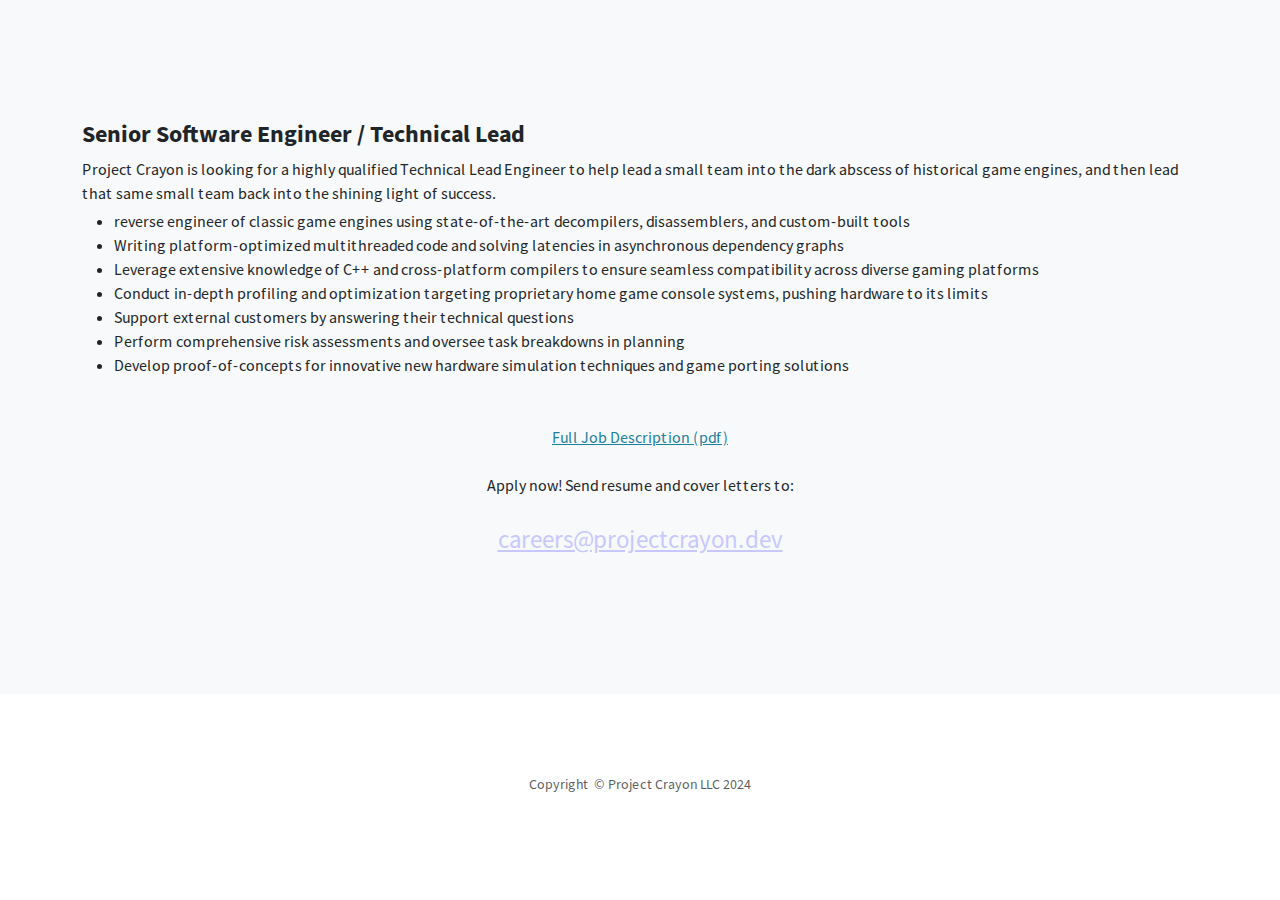
==== jobs/index.html @ 2d990f87 "added job listing for Senior Engineering Lead" ====
<!DOCTYPE html>
<html data-bs-theme="light" lang="en">

<head>
    <meta charset="utf-8">
    <meta name="viewport" content="width=device-width, initial-scale=1.0, shrink-to-fit=no">
    <title>Job Openings at Project Crayon</title>
    <link rel="stylesheet" href="/assets/bootstrap/css/bootstrap.min.css">
    <link rel="stylesheet" href="/assets/bootstrap/css/bootstrap-icons.min.css">
    <link rel="stylesheet" href="/assets/css/Source%20Sans%20Pro.css">
    <link rel="stylesheet" href="/assets/fonts/font-awesome.min.css">
    <link rel="stylesheet" href="/assets/fonts/ionicons.min.css">
    <link rel="stylesheet" href="/assets/fonts/simple-line-icons.min.css">
    <link rel="stylesheet" href="/assets/css/bs-theme-overrides.css">
    <link rel="stylesheet" href="/assets/css/aos-3.0.0.css" />
</head>

<body id="page-top">
    <section id="Lead Engineer" class="content-section bg-light ">
        <div class="container">
            <div class="content-section-heading">
                <h4 class="mb-2">Senior Software Engineer / Technical Lead</h2>
                <p class="mb-1">
                    Project Crayon is looking for a highly qualified Technical Lead Engineer to help lead a small team into the dark abscess of historical game engines, and then lead that same small team back into the shining light of success.
                </p>
            <ul class="mb-5">
<li>reverse engineer of classic game engines using state-of-the-art decompilers, disassemblers, and custom-built tools</li>
<li>Writing platform-optimized multithreaded code and solving latencies in asynchronous dependency graphs</li>
<li>Leverage extensive knowledge of C++ and cross-platform compilers to ensure seamless compatibility across diverse gaming platforms</li>
<li>Conduct in-depth profiling and optimization targeting proprietary home game console systems, pushing hardware to its limits</li>
<li>Support external customers by answering their technical questions</li>
<li>Perform comprehensive risk assessments and oversee task breakdowns in planning</li>
<li>Develop proof-of-concepts for innovative new hardware simulation techniques and game porting solutions</li>
</ul>
                <p class="text-center">
                    <a href="Senior_Software_Engineering_Lead_2024_08_29.pdf">Full Job Description (pdf)</a>
                    <br><br>Apply now! Send resume and cover letters to:<br><br>
                    <a href="mailto:careers@projectcrayon.dev" style="font-size: 25px; color: rgb(200,200,255);"><span>careers@projectcrayon.dev</span></a>
                </p>
            </div>
        </div>
    </section>

    <footer class="footer text-center">
        <div class="container">
            <p class="text-muted mb-0 small">Copyright &nbsp;© Project Crayon LLC 2024</p>
        </div><a class="scroll-to-top rounded" href="#page-top"><i class="fa fa-angle-up"></i></a>
    </footer>
    <script src="/assets/bootstrap/js/bootstrap.min.js"></script>
    <script src="/assets/js/aos-3.0.0.js"></script>
    <script>
        AOS.init({once: true});
    </script>
    <script src="/assets/js/stylish-portfolio.js"></script>
</body>
</html>
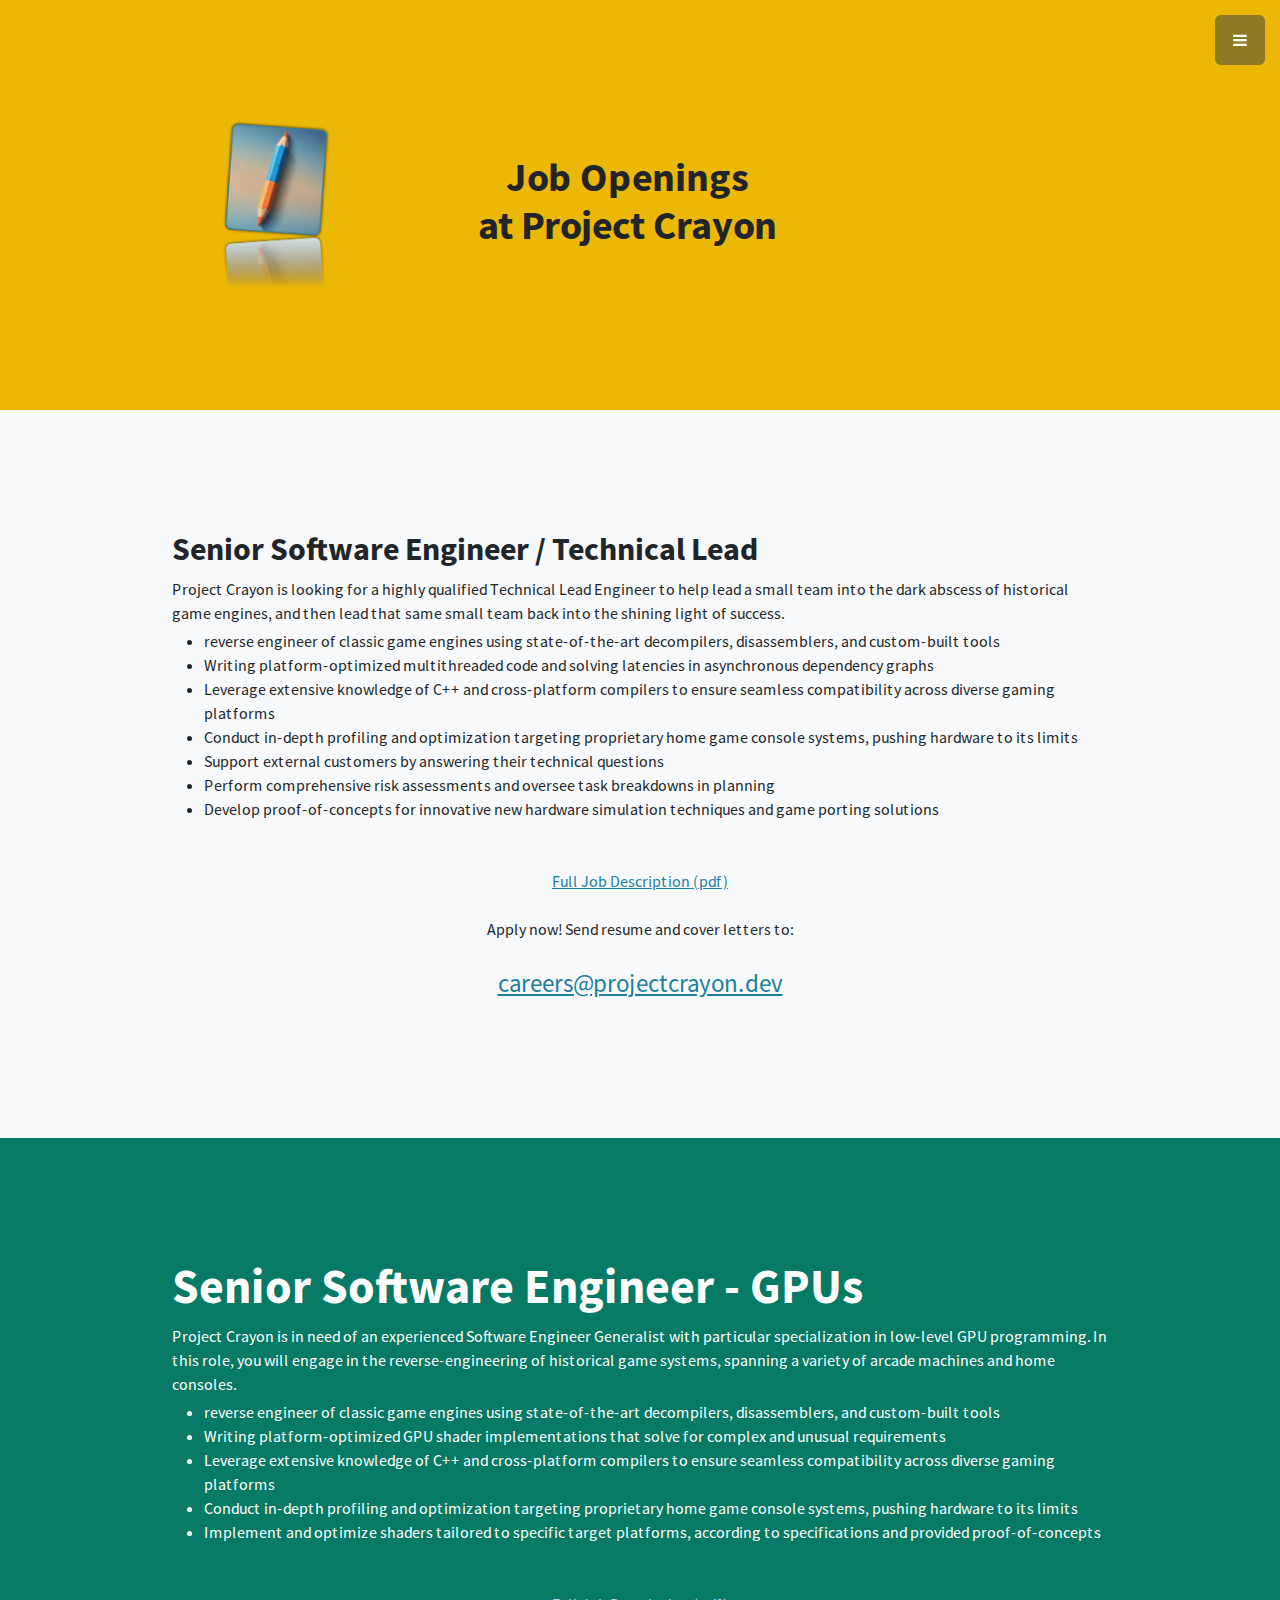
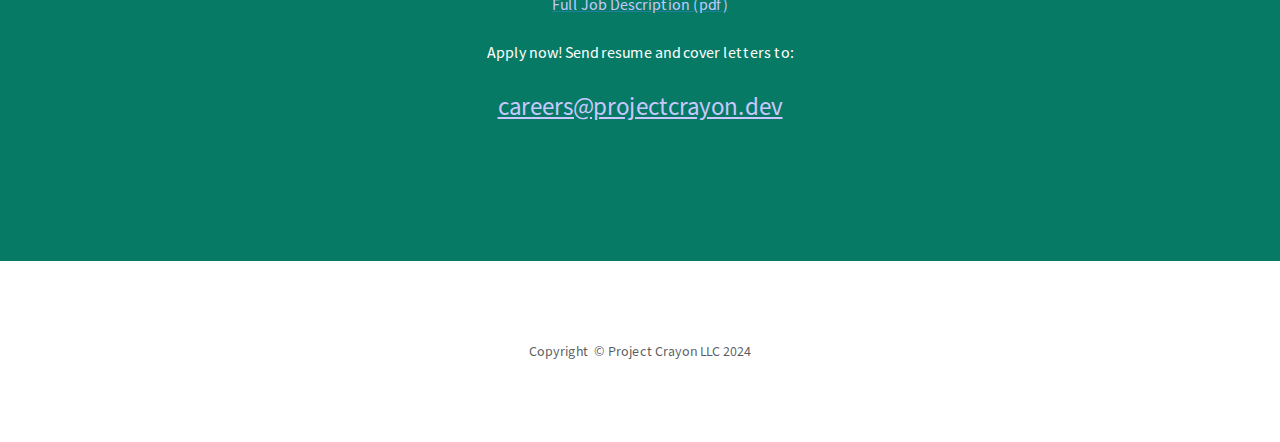
==== commit 81d89488: "Added Senior Software Engineer GPU position" ====
--- a/jobs/index.html
+++ b/jobs/index.html
@@ -16,13 +16,42 @@
 </head>
 
 <body id="page-top">
-    <section id="Lead Engineer" class="content-section bg-light ">
+    <a class="menu-toggle rounded" href="#"><i class="fa fa-bars"></i></a>
+    <nav class="navbar navbar-expand" id="sidebar-wrapper">
+        <div class="container"><button data-bs-toggle="collapse" class="navbar-toggler d-none" data-bs-target="#"></button>
+            <div class="collapse navbar-collapse">
+                <ul class="navbar-nav sidebar-nav" id="sidebar-nav">
+                    <li class="nav-item sidebar-brand"><a class="nav-link active" href="#page-top">Project Crayon</a></li>
+                    <li class="nav-item sidebar-nav-item"><a class="nav-link" href="#page-top">Home</a></li>
+                    <li class="nav-item sidebar-nav-item"><a class="nav-link" href="#games">Games</a></li>
+                    <li class="nav-item sidebar-nav-item"><a class="nav-link" href="#publishing">Publishing</a></li>
+                    <li class="nav-item sidebar-nav-item"><a class="nav-link" href="#services">Technology</a></li>
+                    <!-- <li class="nav-item sidebar-nav-item"><a class="nav-link" href="#projects">Projects</a></li> -->
+
+                    <li class="nav-item sidebar-nav-item"><a class="nav-link" href="jobs">Jobs</a></li>
+                    <li class="nav-item sidebar-nav-item"><a class="nav-link" href="#about">About</a></li>
+                    <li class="nav-item sidebar-nav-item"><a class="nav-link" href="#contact">Contact</a></li>
+                </ul>
+            </div>
+        </div>
+    </nav>
+    <section id="top" class="content-section bg-secondary text-center">
         <div class="container">
             <div class="content-section-heading">
-                <h4 class="mb-2">Senior Software Engineer / Technical Lead</h2>
-                <p class="mb-1">
-                    Project Crayon is looking for a highly qualified Technical Lead Engineer to help lead a small team into the dark abscess of historical game engines, and then lead that same small team back into the shining light of success.
-                </p>
+                <div class="row justify-content-center align-items-center w-75">
+                    <div class="col-2"></div>
+                    <div class="col-2"><img class="img-fluid" src="ProjectCrayonSelfie.png"></div>
+                    <div class="col-8"><h1>Job Openings<br>at Project Crayon</h1></div>
+                </div>
+            </div>
+        </div>
+    </section>
+    <section id="LeadSoftwareEngineer" class="content-section bg-light ">
+        <div class="container w-75">
+            <h2 class="mb-2">Senior Software Engineer / Technical Lead</h2>
+            <p class="mb-1">
+                Project Crayon is looking for a highly qualified Technical Lead Engineer to help lead a small team into the dark abscess of historical game engines, and then lead that same small team back into the shining light of success.
+            </p>
             <ul class="mb-5">
 <li>reverse engineer of classic game engines using state-of-the-art decompilers, disassemblers, and custom-built tools</li>
 <li>Writing platform-optimized multithreaded code and solving latencies in asynchronous dependency graphs</li>
@@ -32,8 +61,32 @@
 <li>Perform comprehensive risk assessments and oversee task breakdowns in planning</li>
 <li>Develop proof-of-concepts for innovative new hardware simulation techniques and game porting solutions</li>
 </ul>
+            <p class="text-center">
+                <a href="Senior_Software_Engineering_Lead_2024_08_29.pdf">Full Job Description (pdf)</a>
+                <br><br>Apply now! Send resume and cover letters to:<br><br>
+                <a href="mailto:careers@projectcrayon.dev" style="font-size: 25px;"><span>careers@projectcrayon.dev</span></a>
+            </p>
+        </div>
+    </section>
+
+    <section id="SeniorSoftwareEngineerGPU" class="content-section bg-primary text-white">
+        <div class="container w-75">
+            <div class="content-section-heading">
+                <h2 class="mb-2">Senior Software Engineer - GPUs</h2>
+                <p class="mb-1">
+Project Crayon is in need of an experienced Software Engineer Generalist with particular specialization in low-level GPU programming.
+In this role, you will engage in the reverse-engineering of historical game systems, spanning a variety of arcade machines and home
+consoles.               
+                </p>
+            <ul class="mb-5">
+<li>reverse engineer of classic game engines using state-of-the-art decompilers, disassemblers, and custom-built tools</li>
+<li>Writing platform-optimized GPU shader implementations that solve for complex and unusual requirements</li>
+<li>Leverage extensive knowledge of C++ and cross-platform compilers to ensure seamless compatibility across diverse gaming platforms</li>
+<li>Conduct in-depth profiling and optimization targeting proprietary home game console systems, pushing hardware to its limits</li>
+<li>Implement and optimize shaders tailored to specific target platforms, according to specifications and provided proof-of-concepts</li>
+</ul>
                 <p class="text-center">
-                    <a href="Senior_Software_Engineering_Lead_2024_08_29.pdf">Full Job Description (pdf)</a>
+                    <a href="Senior_Software_Engineer_GPU_2024_08_30.pdf"><span style="color: rgb(200,200,255);">Full Job Description (pdf)</span></a>
                     <br><br>Apply now! Send resume and cover letters to:<br><br>
                     <a href="mailto:careers@projectcrayon.dev" style="font-size: 25px; color: rgb(200,200,255);"><span>careers@projectcrayon.dev</span></a>
                 </p>
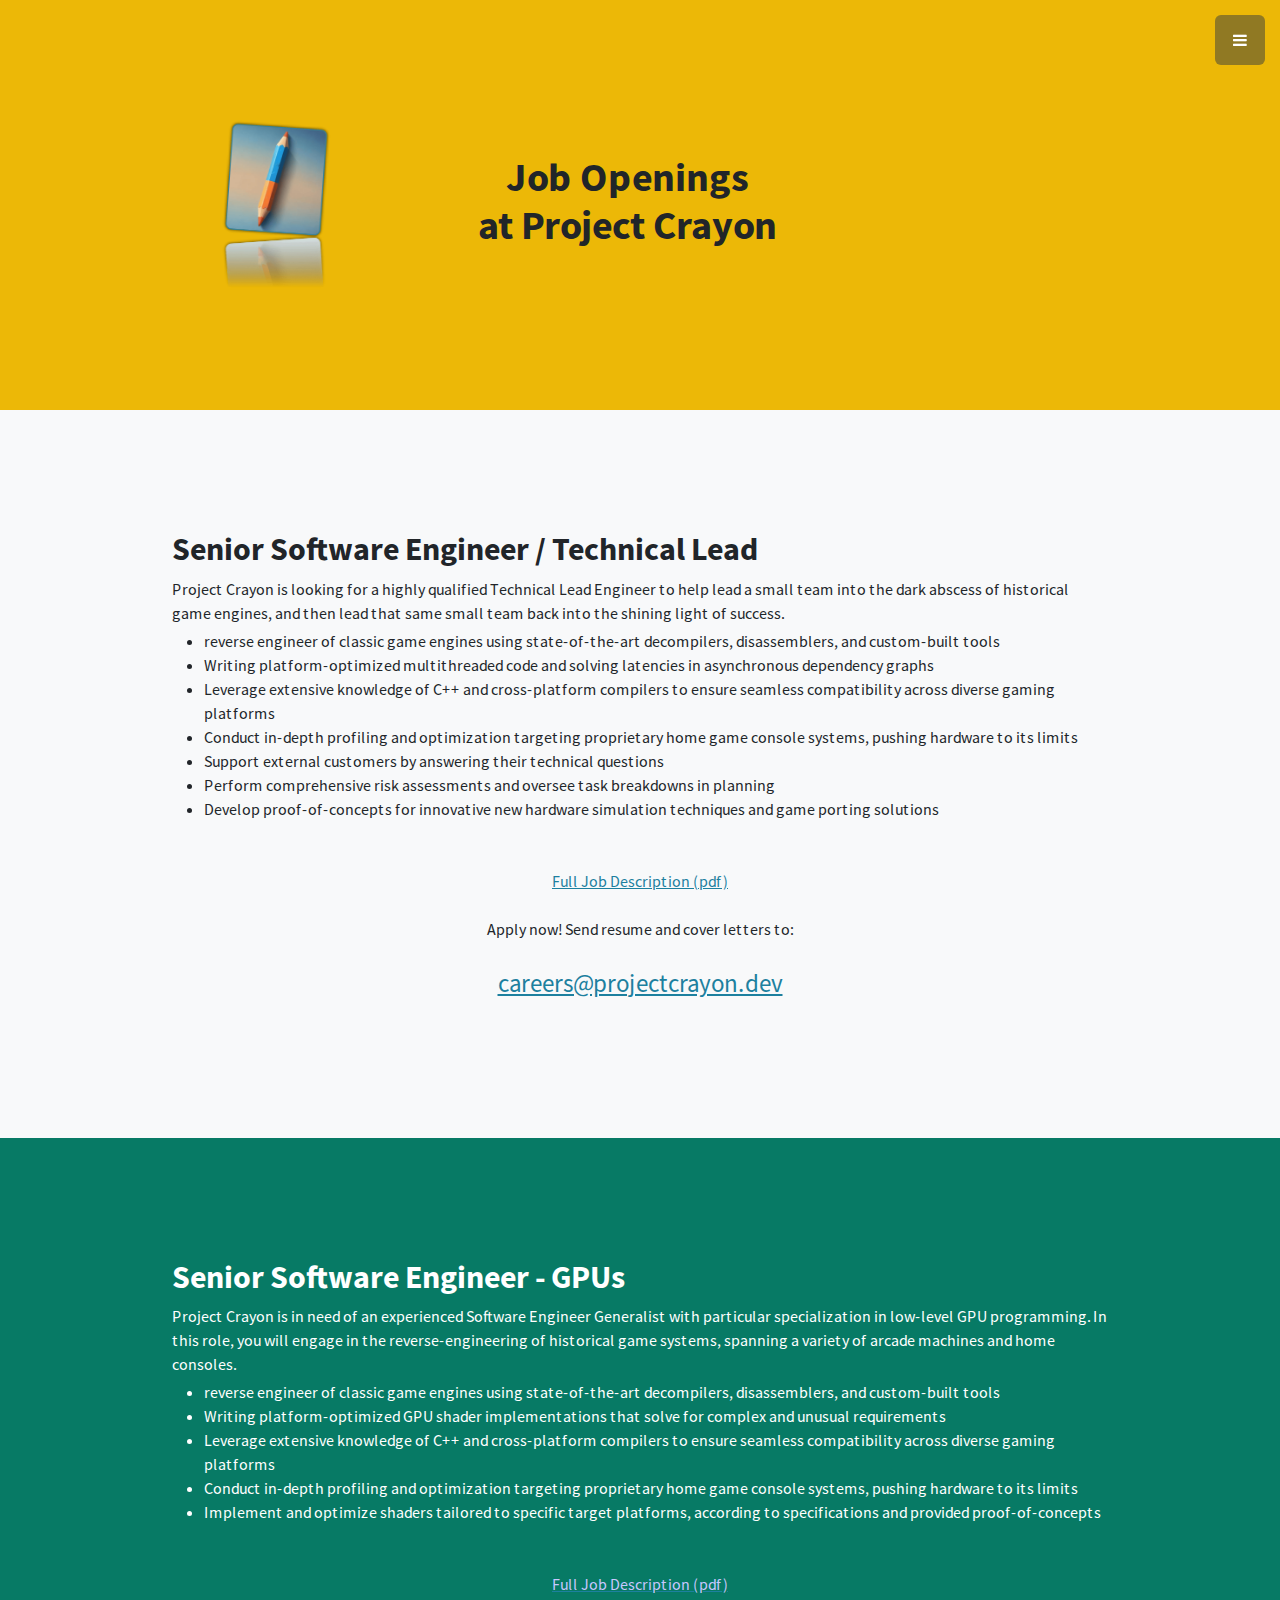
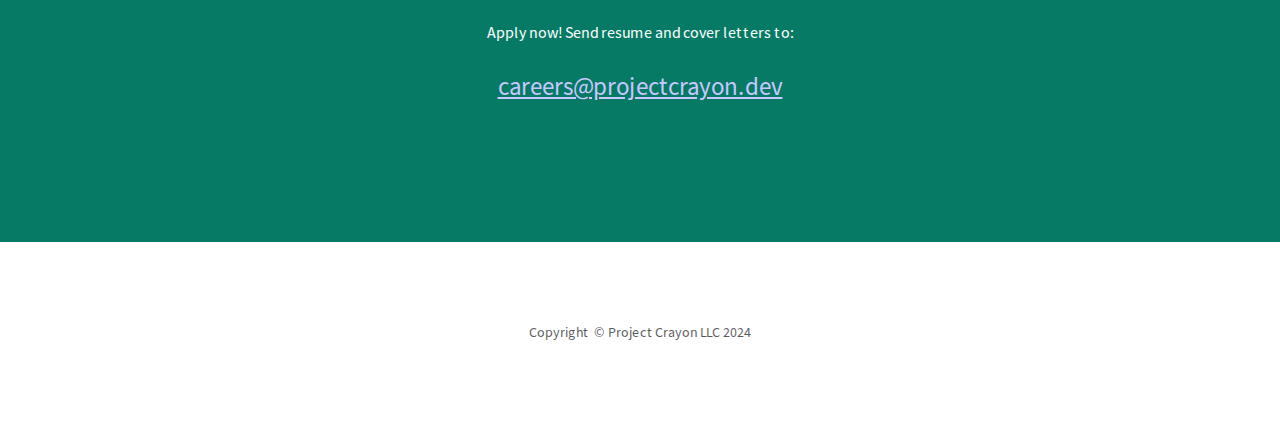
==== commit 6dc56290: "jobs: formatting fixes on mobile" ====
--- a/jobs/index.html
+++ b/jobs/index.html
@@ -39,9 +39,9 @@
         <div class="container">
             <div class="content-section-heading">
                 <div class="row justify-content-center align-items-center w-75">
-                    <div class="col-2"></div>
-                    <div class="col-2"><img class="img-fluid" src="ProjectCrayonSelfie.png"></div>
-                    <div class="col-8"><h1>Job Openings<br>at Project Crayon</h1></div>
+                    <div class="col-lg-2 col-2"></div>
+                    <div class="col-lg-2 col-5"><img class="img-fluid" src="ProjectCrayonSelfie.png"></div>
+                    <div class="col-lg-8 col-5"><h1>Job Openings<br>at Project Crayon</h1></div>
                 </div>
             </div>
         </div>
@@ -50,7 +50,8 @@
         <div class="container w-75">
             <h2 class="mb-2">Senior Software Engineer / Technical Lead</h2>
             <p class="mb-1">
-                Project Crayon is looking for a highly qualified Technical Lead Engineer to help lead a small team into the dark abscess of historical game engines, and then lead that same small team back into the shining light of success.
+Project Crayon is looking for a highly qualified Technical Lead Engineer to help lead a small team into the dark abscess of
+historical game engines, and then lead that same small team back into the shining light of success.
             </p>
             <ul class="mb-5">
 <li>reverse engineer of classic game engines using state-of-the-art decompilers, disassemblers, and custom-built tools</li>
@@ -71,7 +72,7 @@
 
     <section id="SeniorSoftwareEngineerGPU" class="content-section bg-primary text-white">
         <div class="container w-75">
-            <div class="content-section-heading">
+            <div>
                 <h2 class="mb-2">Senior Software Engineer - GPUs</h2>
                 <p class="mb-1">
 Project Crayon is in need of an experienced Software Engineer Generalist with particular specialization in low-level GPU programming.
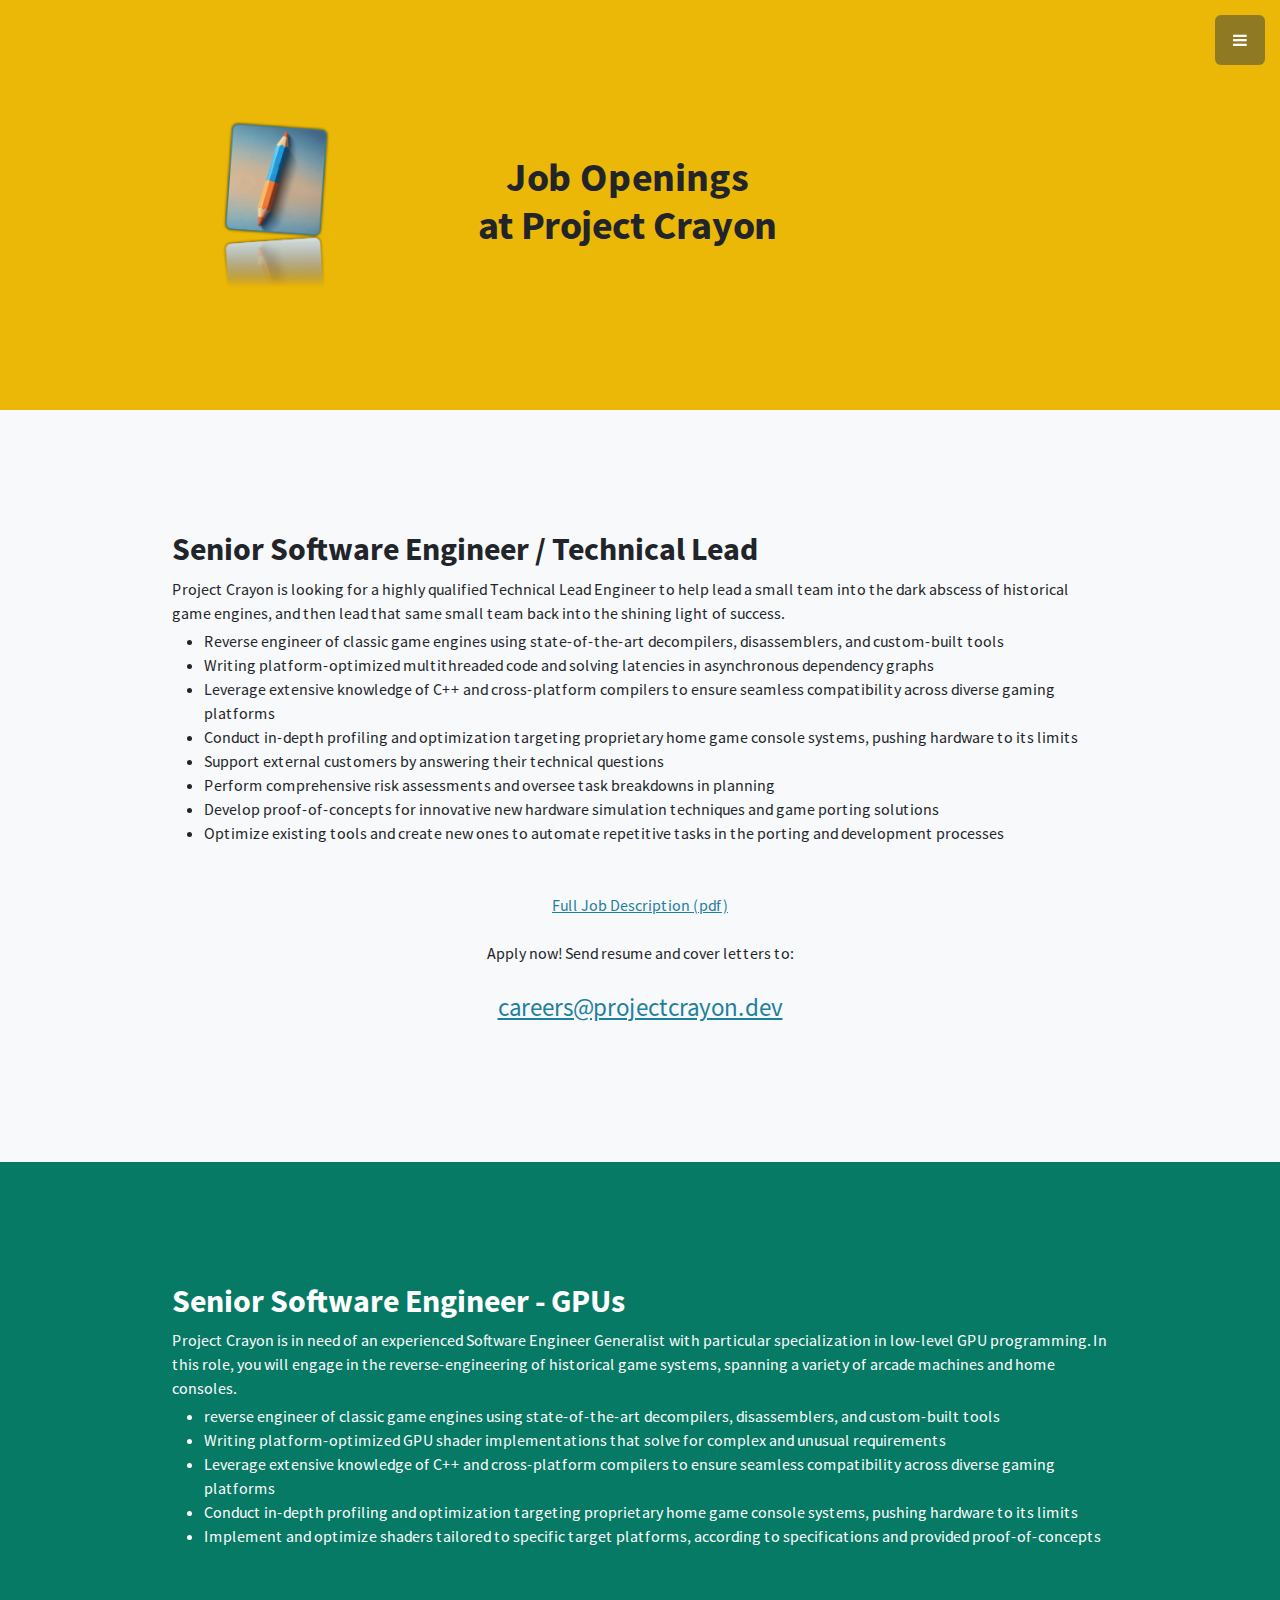
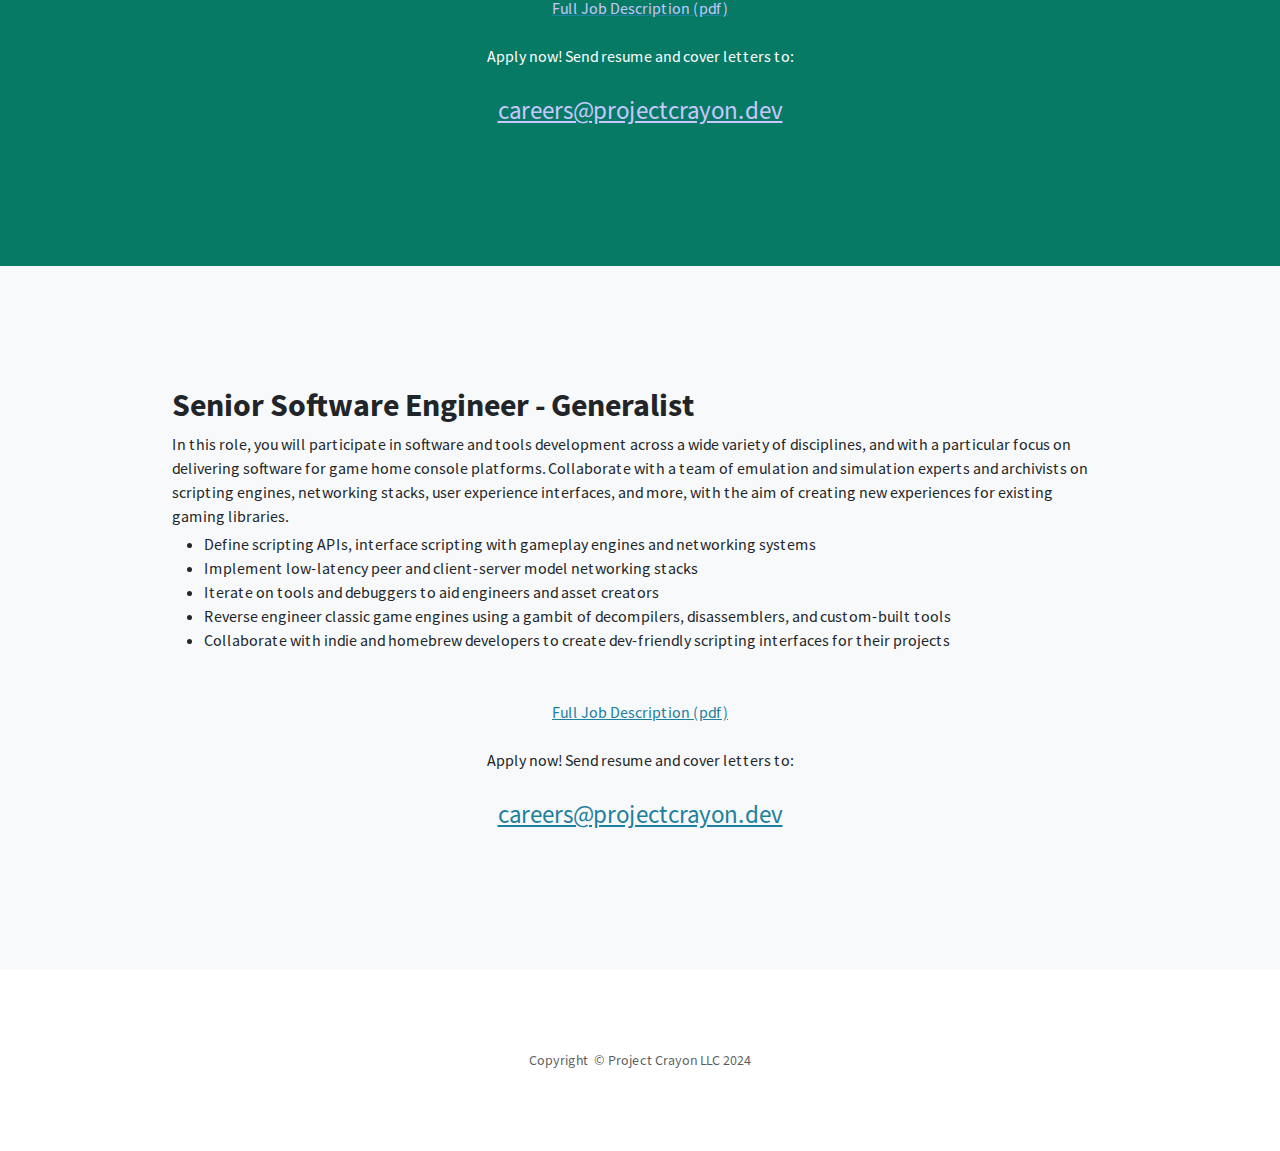
==== commit d2ff7df1: "job position for engineering generalist added." ====
--- a/jobs/index.html
+++ b/jobs/index.html
@@ -54,13 +54,30 @@
 historical game engines, and then lead that same small team back into the shining light of success.
             </p>
             <ul class="mb-5">
-<li>reverse engineer of classic game engines using state-of-the-art decompilers, disassemblers, and custom-built tools</li>
-<li>Writing platform-optimized multithreaded code and solving latencies in asynchronous dependency graphs</li>
-<li>Leverage extensive knowledge of C++ and cross-platform compilers to ensure seamless compatibility across diverse gaming platforms</li>
-<li>Conduct in-depth profiling and optimization targeting proprietary home game console systems, pushing hardware to its limits</li>
-<li>Support external customers by answering their technical questions</li>
-<li>Perform comprehensive risk assessments and oversee task breakdowns in planning</li>
-<li>Develop proof-of-concepts for innovative new hardware simulation techniques and game porting solutions</li>
+<li>
+Reverse engineer of classic game engines using state-of-the-art decompilers, disassemblers, and custom-built tools
+</li>
+<li>
+Writing platform-optimized multithreaded code and solving latencies in asynchronous dependency graphs
+</li>
+<li>
+Leverage extensive knowledge of C++ and cross-platform compilers to ensure seamless compatibility across diverse gaming platforms
+</li>
+<li>
+Conduct in-depth profiling and optimization targeting proprietary home game console systems, pushing hardware to its limits
+</li>
+<li>
+Support external customers by answering their technical questions
+</li>
+<li>
+Perform comprehensive risk assessments and oversee task breakdowns in planning
+</li>
+<li>
+    Develop proof-of-concepts for innovative new hardware simulation techniques and game porting solutions
+</li>
+<li>
+    Optimize existing tools and create new ones to automate repetitive tasks in the porting and development processes
+</li>
 </ul>
             <p class="text-center">
                 <a href="Senior_Software_Engineering_Lead_2024_08_29.pdf">Full Job Description (pdf)</a>
@@ -95,6 +112,42 @@
         </div>
     </section>
 
+    <section id="SeniorSoftwareEngineerGPU" class="content-section bg-light">
+        <div class="container w-75">
+            <div>
+                <h2 class="mb-2">Senior Software Engineer - Generalist</h2>
+                <p class="mb-1">
+In this role, you will participate in software and tools development across a wide variety of disciplines, and with a
+particular focus on delivering software for game home console platforms. Collaborate with a team of emulation and
+simulation experts and archivists on scripting engines, networking stacks, user experience interfaces, and more,
+with the aim of creating new experiences for existing gaming libraries.
+                </p>
+            <ul class="mb-5">
+<li>
+Define scripting APIs, interface scripting with gameplay engines and networking systems
+</li>
+<li>
+Implement low-latency peer and client-server model networking stacks
+</li>
+<li>
+Iterate on tools and debuggers to aid engineers and asset creators
+</li>
+<li>
+Reverse engineer classic game engines using a gambit of decompilers, disassemblers, and custom-built tools
+</li>
+<li>
+Collaborate with indie and homebrew developers to create dev-friendly scripting interfaces for their projects
+</li>
+</ul>
+                <p class="text-center">
+                    <a href="Senior_Software_Engineer_Generalist_2024_09_02.pdf"><span style="">Full Job Description (pdf)</span></a>
+                    <br><br>Apply now! Send resume and cover letters to:<br><br>
+                    <a href="mailto:careers@projectcrayon.dev" style="font-size: 25px;"><span>careers@projectcrayon.dev</span></a>
+                </p>
+            </div>
+        </div>
+    </section>
+
     <footer class="footer text-center">
         <div class="container">
             <p class="text-muted mb-0 small">Copyright &nbsp;© Project Crayon LLC 2024</p>
